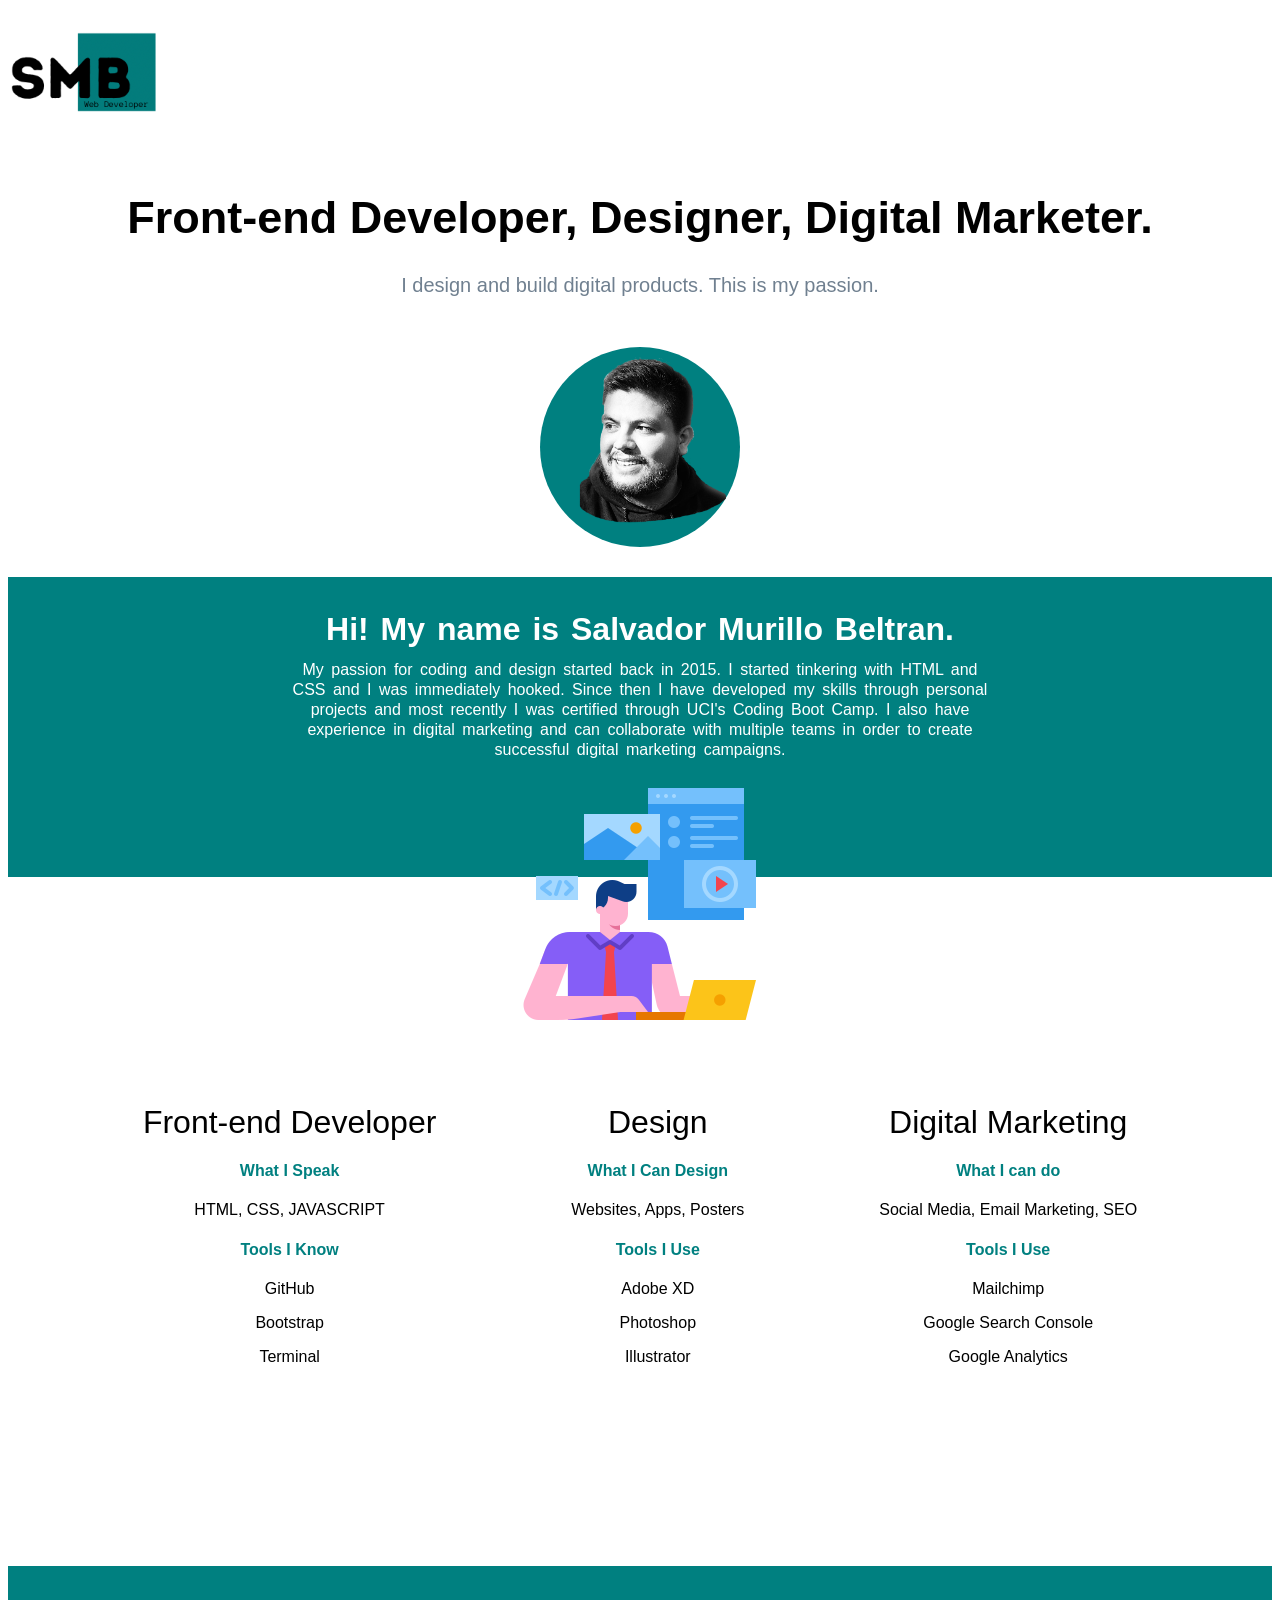
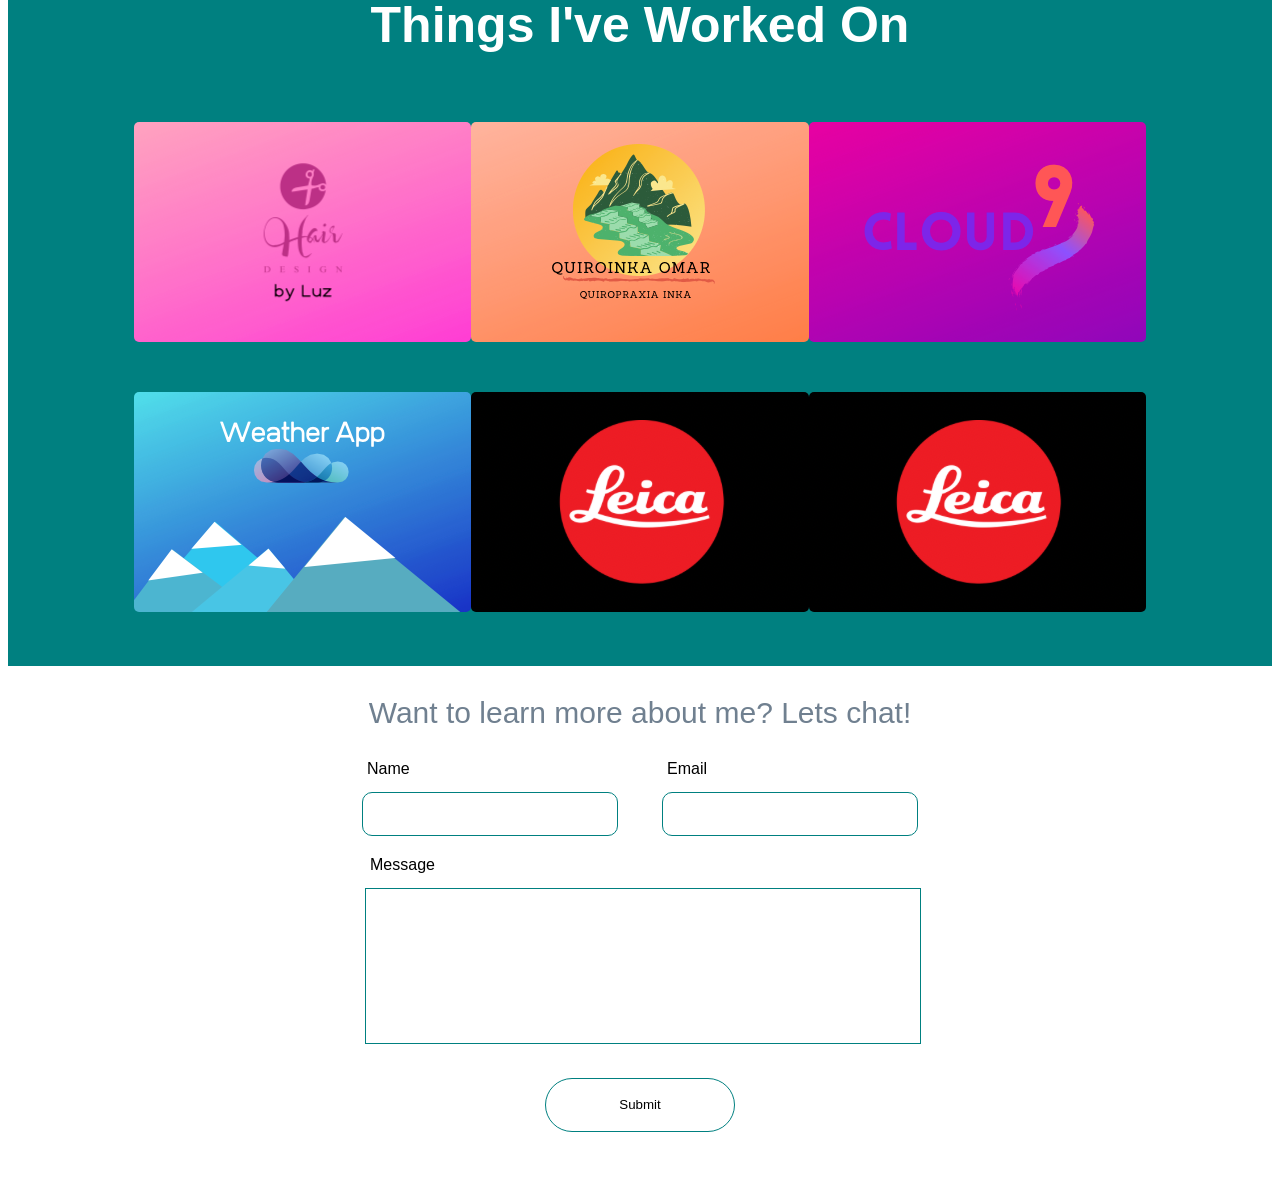
==== index.html @ 409fa5a3 "changes" ====
<!DOCTYPE html>
<html lang="en">

<head>
    <meta charset="UTF-8">
    <meta name="viewport" content="width=device-width, initial-scale=1.0">
    <meta http-equiv="X-UA-Compatible" content="ie=edge">
    <link href="https://fonts.googleapis.com/css2?family=Nunito+Sans:wght@200&display=swap" rel="stylesheet">
    <link rel="stylesheet" href="./assets/style.css">
    <title>Document</title>
</head>

<body class="preload-transitions">
    <header>
        <img id="logoHeader" src="./assets/images/newnew.png" alt="">
    </header>
    <div id="hookContainer">
        <h1 id="introHook">Front-end Developer, Designer, Digital Marketer.</h1>
        <p id="tagLine">I design and build digital products. This is my passion.</p>
        <div id="selfieCont">
            <img id="ui" src="./assets/images/betterOne.png" alt="">
        </div>
        <div id="SkillsCont">
            <div id="aboutMeCont">
                <h1>Hi! My name is Salvador Murillo Beltran.</h1>
                <p>My passion for coding and design started back
                    in 2015. I started tinkering with HTML and CSS and I was immediately
                    hooked. Since then I have developed my skills through personal projects and most
                    recently I was certified through UCI's Coding Boot Camp. I also have experience
                    in digital marketing and can collaborate with multiple teams in order to create successful
                    digital marketing campaigns.
                </p>
            </div>
            <img id="avatar" src="./assets/images/website-design.png" alt="">
            <div id="skillsList">
                <div class="skillCont">
                    <h1>Front-end Developer</h1>
                    <div id="front">
                        <h4>What I Speak</h4>
                        <p>HTML, CSS, JAVASCRIPT</p>
                    </div>
                    <div class="tools">
                        <h4>Tools I Know</h4>
                        <p>GitHub</p>
                        <p>Bootstrap</p>
                        <p>Terminal</p>
                    </div>
                </div>
                <div class="skillCont">
                    <h1>Design</h1>
                    <div id="design">
                        <h4>What I Can Design</h4>
                        <p>Websites, Apps, Posters</p>
                    </div>
                    <div class="tools">
                        <h4>Tools I Use</h4>
                        <p>Adobe XD</p>
                        <p>Photoshop</p>
                        <p>Illustrator</p>
                    </div>
                </div>
                <div class="skillCont">
                    <h1>Digital Marketing</h1>
                    <div id="marketing">
                        <h4>What I can do</h4>
                        <p>Social Media, Email Marketing, SEO</p>
                    </div>
                    <divc class="tools">
                        <h4>Tools I Use</h4>
                        <p>Mailchimp</p>
                        <p>Google Search Console</p>
                        <p>Google Analytics</p>
                </div>
            </div>
            <div id="examples">
                <h1 id="exampleHeader">Things I've Worked On</h1>
                <div id="exampleJumbotron">
                    <div class="container">
                        <img src="./assets/images/banner1.PNG" alt="">
                        <div class="caption">
                            <h1>Sleek,minimalist design for local hair salon.</h1>
                            <button class="explorebtn"> <a href="https://salvador1790.github.io/HairDesignByLuz/"
                                    target="_blank" style="text-decoration:none;color: white">Explore</a></button>
                        </div>
                    </div>

                    <div class="container">
                        <img src="./assets/images/quiro.PNG" alt="">
                        <div class="caption">
                            <h1>Quiropraxia Inka, an ancestral technique for healing.</h1>
                            <button class="explorebtn"> <a href="https://salvador1790.github.io/Quiroinka/"
                                    target="_blank" style="text-decoration:none;color: white">Explore</a></button>
                        </div>
                    </div>

                    <div class="container">
                        <img src="./assets/images/cloud9.PNG" alt="">
                        <div class="caption">
                            <h1>Demo login for ficticious company.</h1>
                            <button class="explorebtn"> <a href="https://salvador1790.github.io/cloud9/" target="_blank"
                                    style="text-decoration:none;color: white">Explore</a></button>
                        </div>
                    </div>

                </div>

                <div id="exampleJumbotron2">
                    <div class="container">
                        <img src="./assets/images/weather.PNG" alt="">
                        <div class="caption">
                            <h1>Weather App - powered by Location-IQ API and OpenWeather API.</h1>
                            <button class="explorebtn"> <a href="https://salvador1790.github.io/fancyWeatherApp/"
                                    target="_blank" style="text-decoration:none;color: white">Explore</a></button>
                        </div>
                    </div>

                    <div class="container">
                        <img src="./assets/images/C798BCF1-5C09-4315-9E4D-7738A3C921AA 2.PNG" alt="">
                        <div class="caption">
                            <h1>Leica- A landing page for the iconic Leica M6 camera.</h1>
                            <button class="explorebtn"> <a href="https://salvador1790.github.io/leica/" target="_blank"
                                    style="text-decoration:none;color: white">Explore</a></button>
                        </div>
                    </div>

                    <div class="container">
                        <img src="./assets/images/C798BCF1-5C09-4315-9E4D-7738A3C921AA 2.PNG" alt="">
                        <div class="caption">
                            <h1>Leica- A landing page for the iconic Leica M6 camera.</h1>
                            <button class="explorebtn"> <a href="https://salvador1790.github.io/leica/" target="_blank"
                                    style="text-decoration:none;color: white">Explore</a></button>
                        </div>
                    </div>
                </div>

            </div>

            <div id="contact_div">
                <div id="h1sec">
                    <p>Want to learn more about me? Lets chat!</p>
                </div>

                <div>

                    <form action="">

                        <div id="form1">
                            
                        <div>
                            <label for="name">Name</label>
                            <input  id="nameInput" type="text">
                        </div>

                        <div>
                            <label  for="name">Email</label>
                            <input id="emailInput" type="email">

                        </div>

                        </div>

                        <div id="form2">

                        <div id="formSec">
                            <label for="message">Message</label>
                            <textarea name="" id="messageInput" cols="30" rows="10"></textarea>
                        </div>

                        </div>

                        <button id="submit">Submit</button>

                       

                    </form>

                </div>


            </div>
        </div>
    </div>
    </div>
    <script src="./main.js"></script>
</body>

</html>
---- assets/style.css ----
.preload-transitions{
    $null-transition: none !important;

  -webkit-transition: $null-transition;
  -moz-transition: $null-transition;
  -ms-transition: $null-transition;
  -o-transition: $null-transition;
  transition: $null-transition;
}

#logoHeader{
   height: 150px;
}

#hookContainer{
    margin: auto;
}

#introHook{
    text-align: center;
    font-size: 45px;
    font-family: 'Roboto', sans-serif;
}

#tagLine{
    font-family: 'Manrope', sans-serif;
    text-align: center;
    font-size: 20px;
    color: slategray;
}

#selfieCont{
    background-color: teal;
    border-radius: 50%;
    height: 200px;
    width: 200px;
    margin: auto;
}

#ui{
    height: 200px;
    display: block;
    margin: auto;
    margin-top: 50px;
}

#SkillsCont{
background-color: teal;
width: 100%;
height: 300px;
margin-top: 30px;
}

#aboutMeCont{
    width: 700px;
    margin: auto;
    text-align: center;
    font-family: 'Ubuntu', sans-serif;
    word-spacing: 3px;
    line-height: 20px;
    color: white;
    padding-top: 20px;
}

#avatar{
    display: block;
    margin: auto;
}

#skillsList{
    height: 500px;
    display: flex;
    flex-direction: row;
    justify-content: space-evenly;
}

#skillsList h1{
    font-family: 'Roboto', sans-serif;
    font-weight: 100;

}

.skillCont{
    margin-top: 50px;
    text-align: center;
    font-family: 'Ubuntu', sans-serif;
}

#front h4{
    color: teal;
}

.tools h4{
    color: teal;
}

#design h4{
    color: teal;
}

#marketing h4{
    color: teal;
}

#examples{
    height: 700px;
    background-color: teal;
}

#exampleHeader{
    text-align: center;
    font-family: 'Ubuntu', sans-serif;
    font-size: 50px;
     color: white;
     padding-top: 30px;
}

#exampleJumbotron{
    height: 250px;
    width: 80%;
    margin: auto;
    border-radius: 3px;
    padding-top: 20px;
    display: flex;
    flex-direction: row;
}

#exampleJumbotron2{
    height: 250px;
    width: 80%;
    margin: auto;
    border-radius: 3px;
    padding-top: 20px;
    display: flex;
    flex-direction: row;
}

.projectWindow{
    height: 220px;
    width: 350px;
    border-radius: 10px;
    margin: auto;
}

.container{
    height: 220px;
    width: 350px;
    border-radius: 5px;
    margin: auto;
    position: relative;
    overflow: hidden;
    display: flex;
    justify-content: center;
}

.container img{
    border-radius: 5px;
    transition: 0.5s;
}

.caption{
    font-family: 'Nunito', sans-serif;
    color: whitesmoke;
    position: absolute;
    top: 0;
    left: 0;
    height: 100%;
    width: 100%;
    text-align: center;
    opacity: 0;
    transition: all 0.5s;
    background: rgba(0, 51, 102, 0);
    display: flex;
    justify-content: center;
    flex-direction: column;
}

.caption:hover{
    opacity: 1;
    background: rgba(0, 51, 102, 1);
    border-radius: 5px;
}

.caption h1{
    text-transform: uppercase;
    font-size: 20px;
}

.explorebtn{
    width: 150px;
    height: 35px;
    border-radius: 20px;
    background-color: #003366;
    border: 2px solid teal;
    font-family: 'Nunito', sans-serif;
    color: white;
    transition: 0.5s;
    outline: none;
    display: block;
    margin: auto;
}

.explorebtn:hover{
    background: teal;

}

.container:hover img{
    transform: scale(1.3);
}

.projectWindow:hover{
    transition: 1s;
    background-color: #003366 !important;
    background: #003366 !important;
}

.projectWindow:hover img{
    display: none !important;
}

#Luz{
    background: linear-gradient(to bottom right, salmon, #EE82EE);
}

#Quiroinka{
    background-color: wheat;
}


#QIO{
    height: 200px;
    display: block;
    margin: auto;
}

#cloud9{
    background: linear-gradient(to bottom right, #E216DD, #6022D9);
}

#contact_div{
    height: 500px;
    width: 100%;
}

#h1sec{
 font-family: 'Nunito', sans-serif;
 font-size: 30px;
 margin-left: 20px;
 margin: auto;
 width: 600px;
 text-align: center;
 color: slategray;
}

label{
    display: block;
    margin-bottom: 14px;
    margin-left: 5px;
    font-family: 'Nunito', sans-serif;
}

#form1{
    display: flex;
    flex-direction: row;
    width: 600px;
    justify-content: space-around;
    margin: auto;
}

#nameInput,#emailInput{
    width: 250px;
    height: 40px;
    border-radius: 10px;
    outline: none;
    border: 1px solid teal;
}

#form2{
    margin: auto;
    width: 600px;
    margin-top: 20px;
}

#formSec{
    width: 550px;
    margin: auto;
}

#messageInput{
    border: 1px solid teal;
    width: 550px;
    resize: none;
}

#submit{
    height: 54px;
    width: 190px;
    border-radius: 30px;
    outline: none;
    border: 1px solid teal;
    background-color: white;
    font-family: 'Nunito', sans-serif;
    display: block;
    margin: auto;
    margin-top: 30px;
}

#submit:hover{
    background-color: teal;
    transition: 0.3s;
}
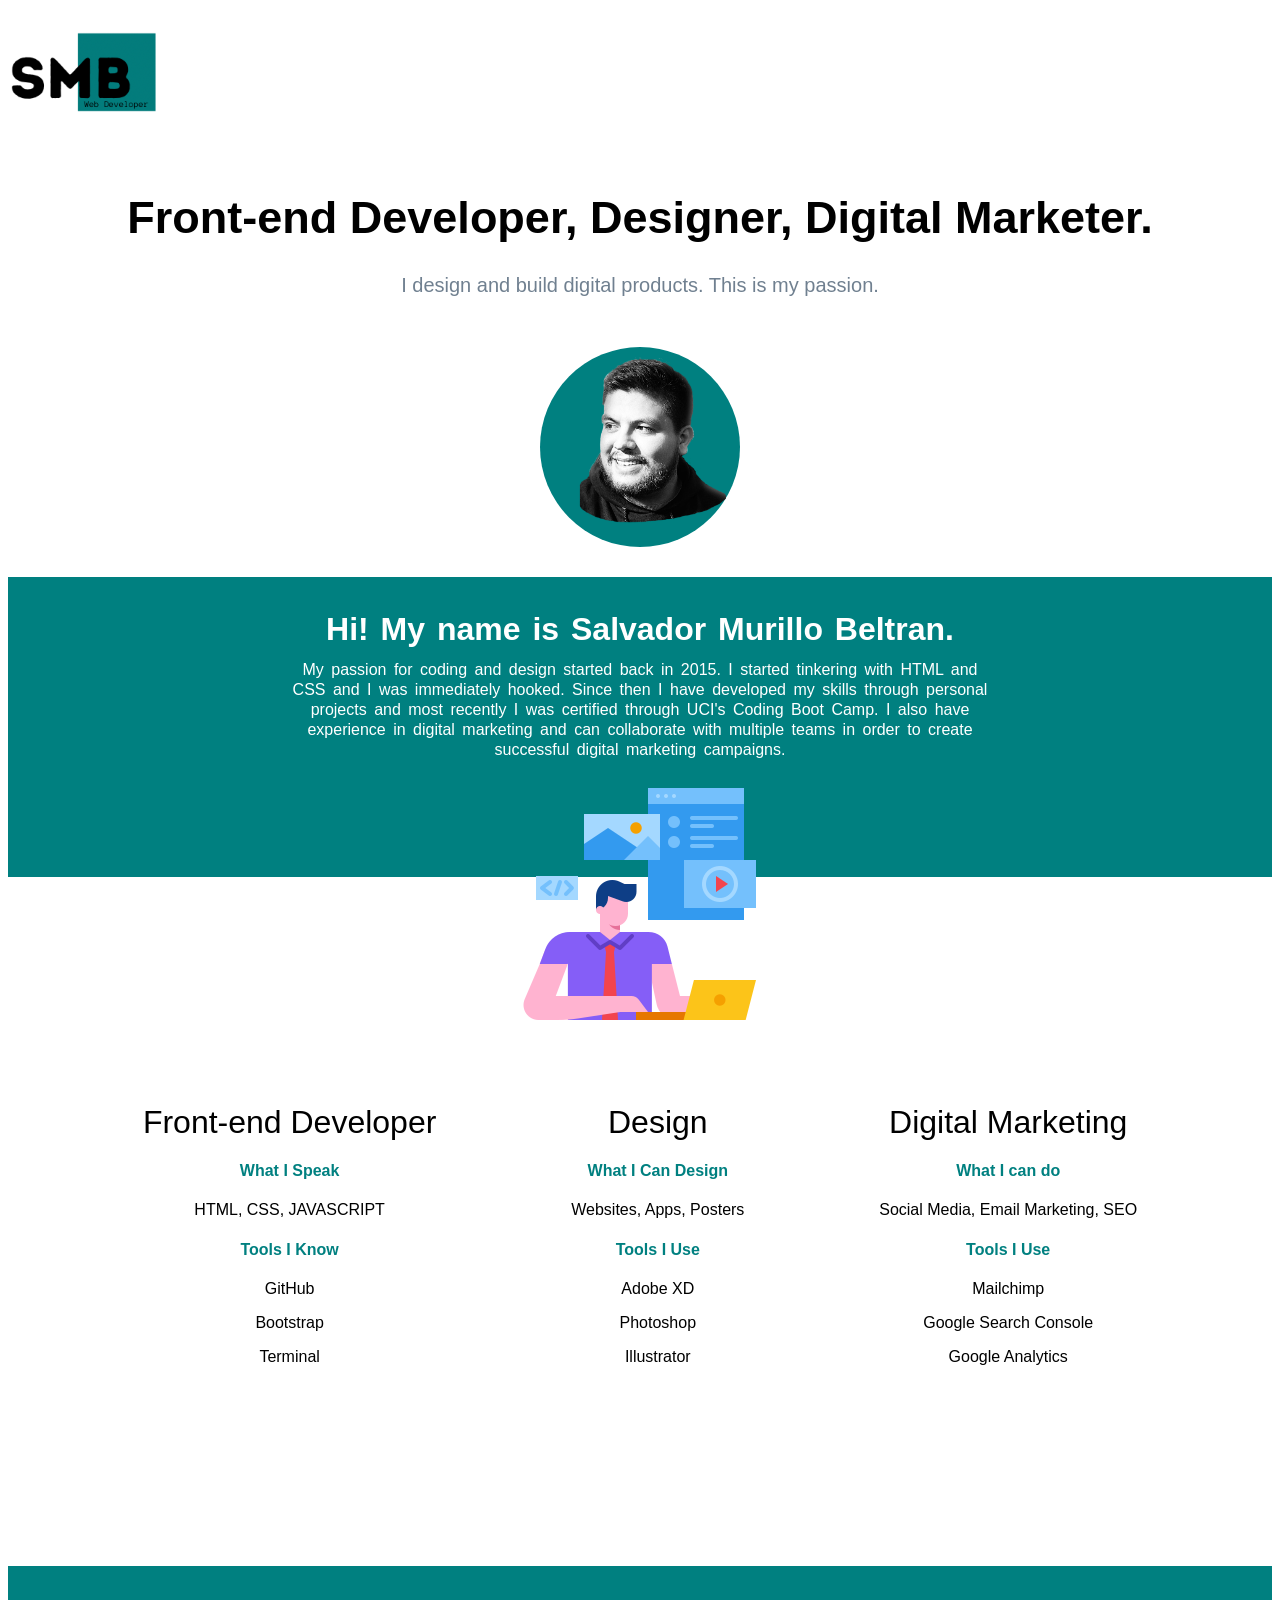
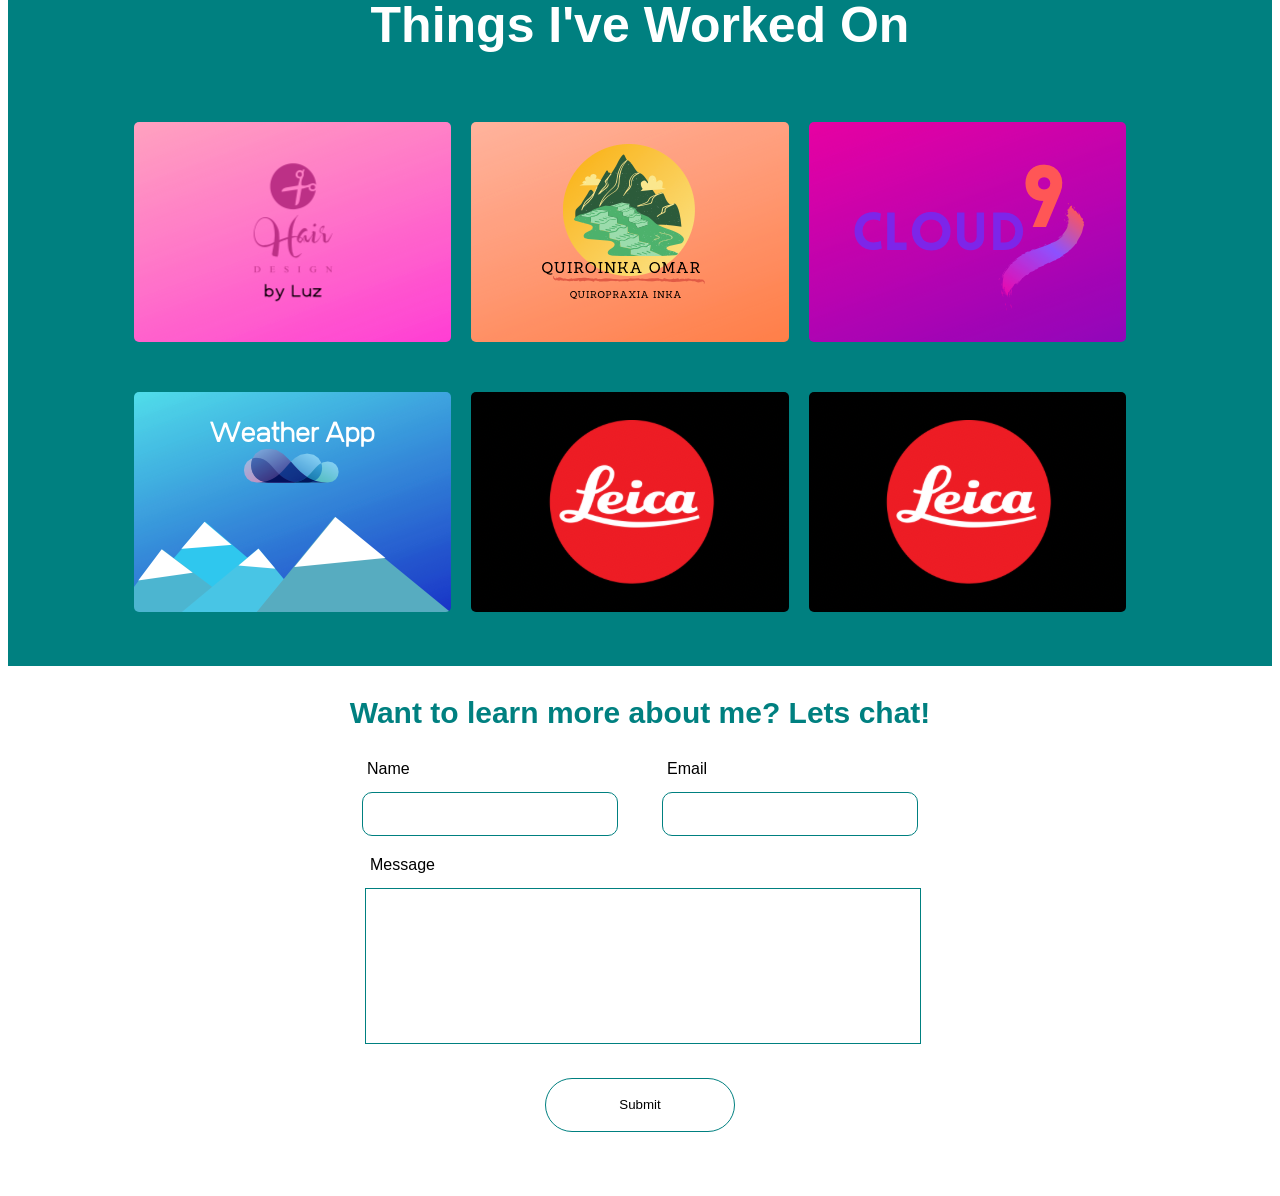
==== commit 4b666e7f: "mobile friendly 90 percent" ====
--- a/index.html
+++ b/index.html
@@ -6,7 +6,8 @@
     <meta name="viewport" content="width=device-width, initial-scale=1.0">
     <meta http-equiv="X-UA-Compatible" content="ie=edge">
     <link href="https://fonts.googleapis.com/css2?family=Nunito+Sans:wght@200&display=swap" rel="stylesheet">
-    <link rel="stylesheet" href="./assets/style.css">
+    <script src="https://ajax.googleapis.com/ajax/libs/jquery/3.4.1/jquery.min.js"></script>
+    <link rel="stylesheet" href="./assets/styles.css">
     <title>Document</title>
 </head>
 
@@ -74,6 +75,7 @@
             </div>
             <div id="examples">
                 <h1 id="exampleHeader">Things I've Worked On</h1>
+                <div id="examplesMobile">
                 <div id="exampleJumbotron">
                     <div class="container">
                         <img src="./assets/images/banner1.PNG" alt="">
@@ -135,6 +137,8 @@
 
             </div>
 
+            </div>
+
             <div id="contact_div">
                 <div id="h1sec">
                     <p>Want to learn more about me? Lets chat!</p>
@@ -142,18 +146,18 @@
 
                 <div>
 
-                    <form action="">
+                    <form action="https://formspree.io/f/mpzoqayl" method="POST">
 
                         <div id="form1">
                             
                         <div>
                             <label for="name">Name</label>
-                            <input  id="nameInput" type="text">
+                            <input  id="nameInput" type="text" name="name">
                         </div>
 
                         <div>
                             <label  for="name">Email</label>
-                            <input id="emailInput" type="email">
+                            <input id="emailInput" type="email" name="email" name="message">
 
                         </div>
 
@@ -163,7 +167,7 @@
 
                         <div id="formSec">
                             <label for="message">Message</label>
-                            <textarea name="" id="messageInput" cols="30" rows="10"></textarea>
+                            <textarea name="message" id="messageInput" cols="30" rows="10"></textarea>
                         </div>
 
                         </div>
@@ -181,7 +185,7 @@
         </div>
     </div>
     </div>
-    <script src="./main.js"></script>
+    <script src="./app.js"></script>
 </body>
 
 </html>
--- a/assets/styles.css
+++ b/assets/styles.css
@@ -0,0 +1,394 @@
+.preload-transitions{
+    $null-transition: none !important;
+
+  -webkit-transition: $null-transition;
+  -moz-transition: $null-transition;
+  -ms-transition: $null-transition;
+  -o-transition: $null-transition;
+  transition: $null-transition;
+}
+
+#logoHeader{
+   height: 150px;
+}
+
+#hookContainer{
+    margin: auto;
+}
+
+#introHook{
+    text-align: center;
+    font-size: 45px;
+    font-family: 'Roboto', sans-serif;
+}
+
+#tagLine{
+    font-family: 'Manrope', sans-serif;
+    text-align: center;
+    font-size: 20px;
+    color: slategray;
+}
+
+#selfieCont{
+    background-color: teal;
+    border-radius: 50%;
+    height: 200px;
+    width: 200px;
+    margin: auto;
+}
+
+#ui{
+    height: 200px;
+    display: block;
+    margin: auto;
+    margin-top: 50px;
+}
+
+#SkillsCont{
+background-color: teal;
+width: 100%;
+height: 300px;
+margin-top: 30px;
+}
+
+#aboutMeCont{
+    width: 700px;
+    margin: auto;
+    text-align: center;
+    font-family: 'Ubuntu', sans-serif;
+    word-spacing: 3px;
+    line-height: 20px;
+    color: white;
+    padding-top: 20px;
+}
+
+#avatar{
+    display: block;
+    margin: auto;
+}
+
+#skillsList{
+    height: 500px;
+    display: flex;
+    flex-direction: row;
+    justify-content: space-evenly;
+}
+
+#skillsList h1{
+    font-family: 'Roboto', sans-serif;
+    font-weight: 100;
+
+}
+
+.skillCont{
+    margin-top: 50px;
+    text-align: center;
+    font-family: 'Ubuntu', sans-serif;
+}
+
+#front h4{
+    color: teal;
+}
+
+.tools h4{
+    color: teal;
+}
+
+#design h4{
+    color: teal;
+}
+
+#marketing h4{
+    color: teal;
+}
+
+#examples{
+    height: 700px;
+    background-color: teal;
+}
+
+#exampleHeader{
+    text-align: center;
+    font-family: 'Ubuntu', sans-serif;
+    font-size: 50px;
+     color: white;
+     padding-top: 30px;
+}
+
+#exampleJumbotron{
+    height: 250px;
+    width: 80%;
+    margin: auto;
+    border-radius: 3px;
+    padding-top: 20px;
+    display: flex;
+    flex-direction: row;
+}
+
+#exampleJumbotron2{
+    height: 250px;
+    width: 80%;
+    margin: auto;
+    border-radius: 3px;
+    padding-top: 20px;
+    display: flex;
+    flex-direction: row;
+}
+
+.projectWindow{
+    height: 220px;
+    width: 350px;
+    border-radius: 10px;
+    margin: auto;
+}
+
+.container{
+    height: 220px;
+    width: 350px;
+    border-radius: 5px;
+    margin: auto;
+    position: relative;
+    overflow: hidden;
+    display: flex;
+    justify-content: center;
+    margin-right: 20px;
+}
+
+.container img{
+    border-radius: 5px;
+    transition: 0.5s;
+}
+
+.caption{
+    font-family: 'Nunito', sans-serif;
+    color: whitesmoke;
+    position: absolute;
+    top: 0;
+    left: 0;
+    height: 100%;
+    width: 100%;
+    text-align: center;
+    opacity: 0;
+    transition: all 0.5s;
+    background: rgba(0, 51, 102, 0);
+    display: flex;
+    justify-content: center;
+    flex-direction: column;
+}
+
+.caption:hover{
+    opacity: 1;
+    background: rgba(0, 51, 102, 1);
+    border-radius: 5px;
+}
+
+.caption h1{
+    text-transform: uppercase;
+    font-size: 20px;
+}
+
+.explorebtn{
+    width: 150px;
+    height: 35px;
+    border-radius: 20px;
+    background-color: #003366;
+    border: 2px solid teal;
+    font-family: 'Nunito', sans-serif;
+    color: white;
+    transition: 0.5s;
+    outline: none;
+    display: block;
+    margin: auto;
+}
+
+.explorebtn:hover{
+    background: teal;
+
+}
+
+.container:hover img{
+    transform: scale(1.3);
+}
+
+.projectWindow:hover{
+    transition: 1s;
+    background-color: #003366 !important;
+    background: #003366 !important;
+}
+
+.projectWindow:hover img{
+    display: none !important;
+}
+
+#Luz{
+    background: linear-gradient(to bottom right, salmon, #EE82EE);
+}
+
+#Quiroinka{
+    background-color: wheat;
+}
+
+
+#QIO{
+    height: 200px;
+    display: block;
+    margin: auto;
+}
+
+#cloud9{
+    background: linear-gradient(to bottom right, #E216DD, #6022D9);
+}
+
+#contact_div{
+    height: 500px;
+    width: 100%;
+}
+
+#h1sec{
+ font-family: 'Nunito', sans-serif;
+ font-size: 30px;
+ margin-left: 20px;
+ margin: auto;
+ width: 600px;
+ text-align: center;
+ color: teal;
+ font-weight: bold;
+}
+
+label{
+    display: block;
+    margin-bottom: 14px;
+    margin-left: 5px;
+    font-family: 'Nunito', sans-serif;
+}
+
+#form1{
+    display: flex;
+    flex-direction: row;
+    width: 600px;
+    justify-content: space-around;
+    margin: auto;
+}
+
+#nameInput,#emailInput{
+    width: 250px;
+    height: 40px;
+    border-radius: 10px;
+    outline: none;
+    border: 1px solid teal;
+}
+
+#form2{
+    margin: auto;
+    width: 600px;
+    margin-top: 20px;
+}
+
+#formSec{
+    width: 550px;
+    margin: auto;
+}
+
+#messageInput{
+    border: 1px solid teal;
+    width: 550px;
+    resize: none;
+}
+
+#submit{
+    height: 54px;
+    width: 190px;
+    border-radius: 30px;
+    outline: none;
+    border: 1px solid teal;
+    background-color: white;
+    font-family: 'Nunito', sans-serif;
+    display: block;
+    margin: auto;
+    margin-top: 30px;
+}
+
+#submit:hover{
+    background-color: teal;
+    transition: 0.3s;
+}
+
+@media only screen and (max-width: 1250px){
+    .container{
+        height: 180px;
+        width: 320px;
+    }
+}
+
+@media only screen and (max-width: 1000px){
+    .container{
+        height: 220px;
+        width: 350px;
+        margin: auto;
+    }
+
+    #exampleJumbotron{
+        flex-direction: column;
+        height: 740px;
+        width: 50%;
+        margin: 0;
+    }
+
+    #exampleJumbotron2{
+        flex-direction: column;
+        height: 740px;
+        width: 50%;
+        margin: 0;
+    }
+
+    #examplesMobile{
+        display: flex;
+        flex-direction: row;
+    }
+
+    #examples{
+        height: 900px;
+    }
+}
+
+@media only screen and (max-width: 900px){
+    #skillsList{
+        flex-direction: column;
+        height: 1000px;
+    }
+}
+
+@media only screen and (max-width: 750px){
+    #examplesMobile{
+        display: flex;
+        flex-direction: column;
+    }
+
+    #exampleJumbotron{
+        margin: auto;
+        width: 350px;
+    }
+
+    #exampleJumbotron2{
+        margin: auto;
+        width: 350px;
+    }
+
+    #examples{
+        height: 1700px;
+    }
+
+    #examplesMobile{
+        width: 500px;
+        margin: auto;
+    }
+
+    #aboutMeCont{
+        width: 400px;
+    }
+
+    #aboutMeCont h1{
+        font-size: 20px;
+    }
+
+}
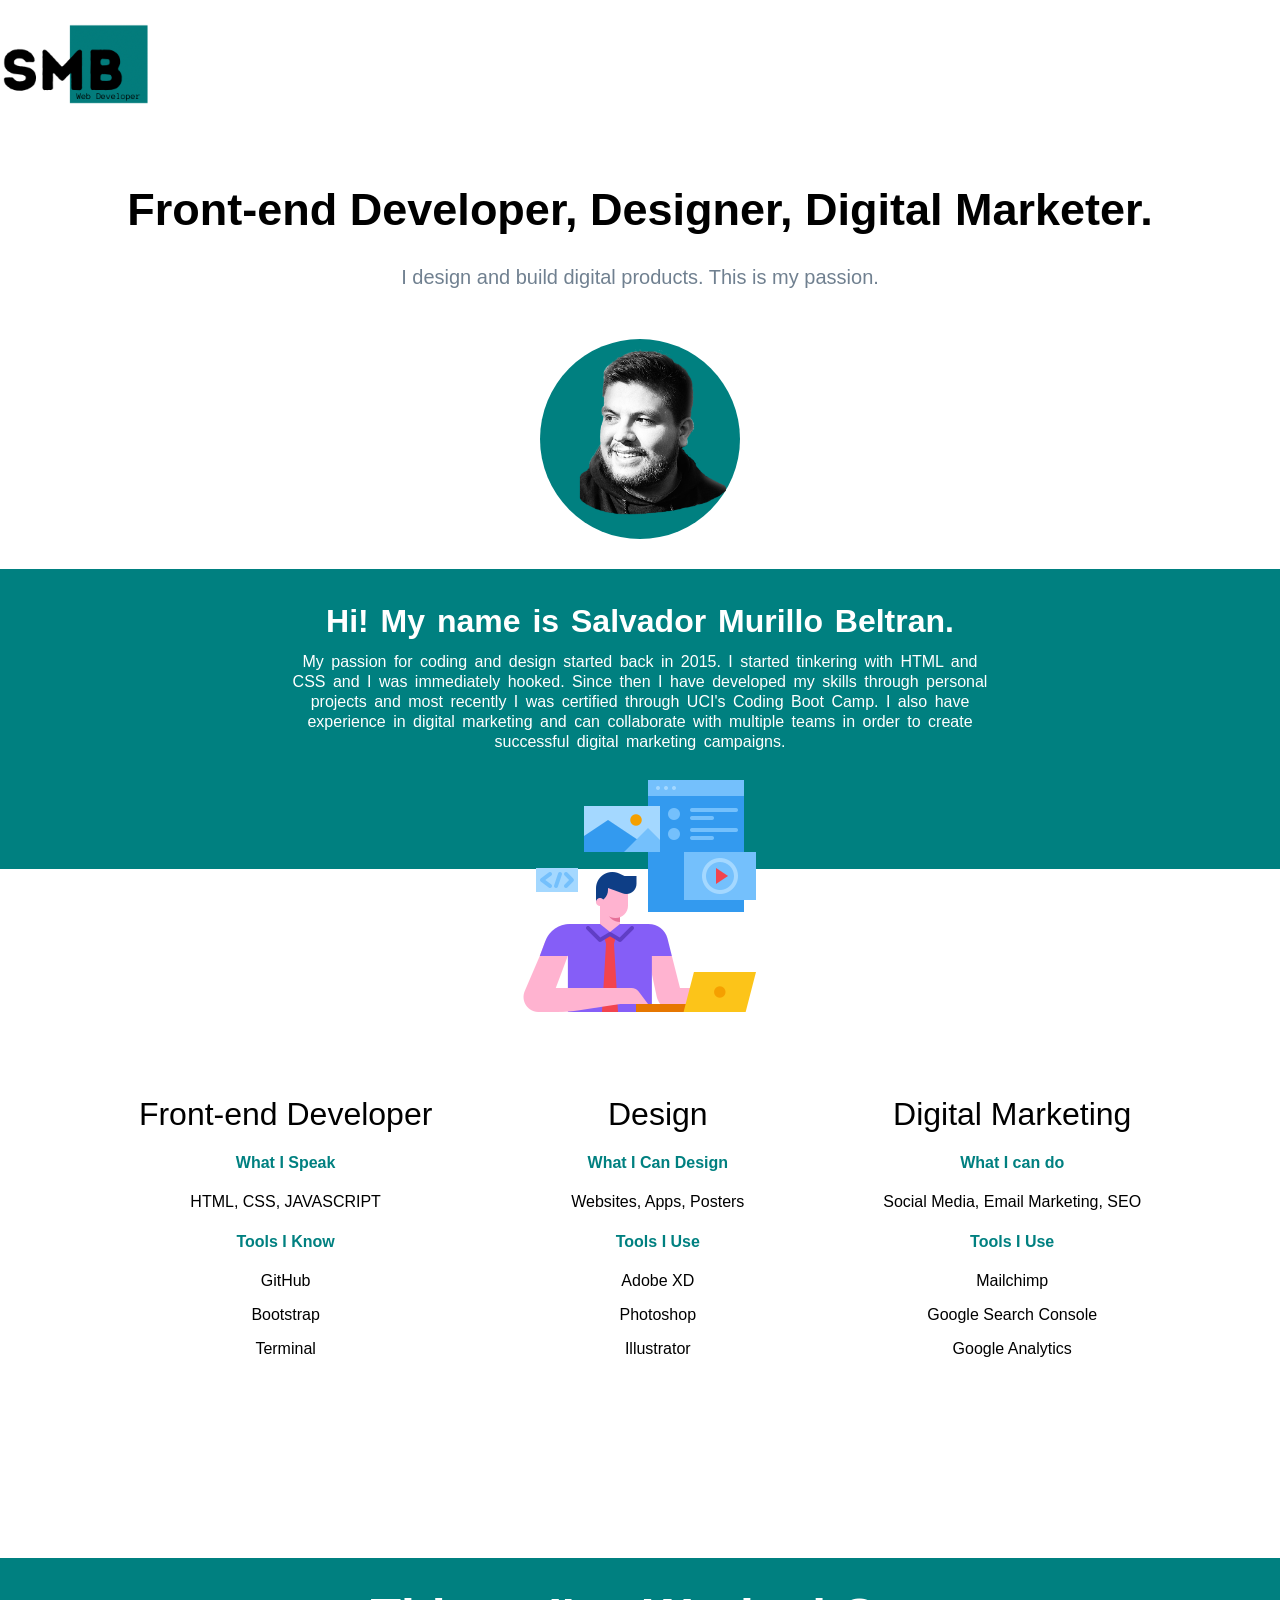
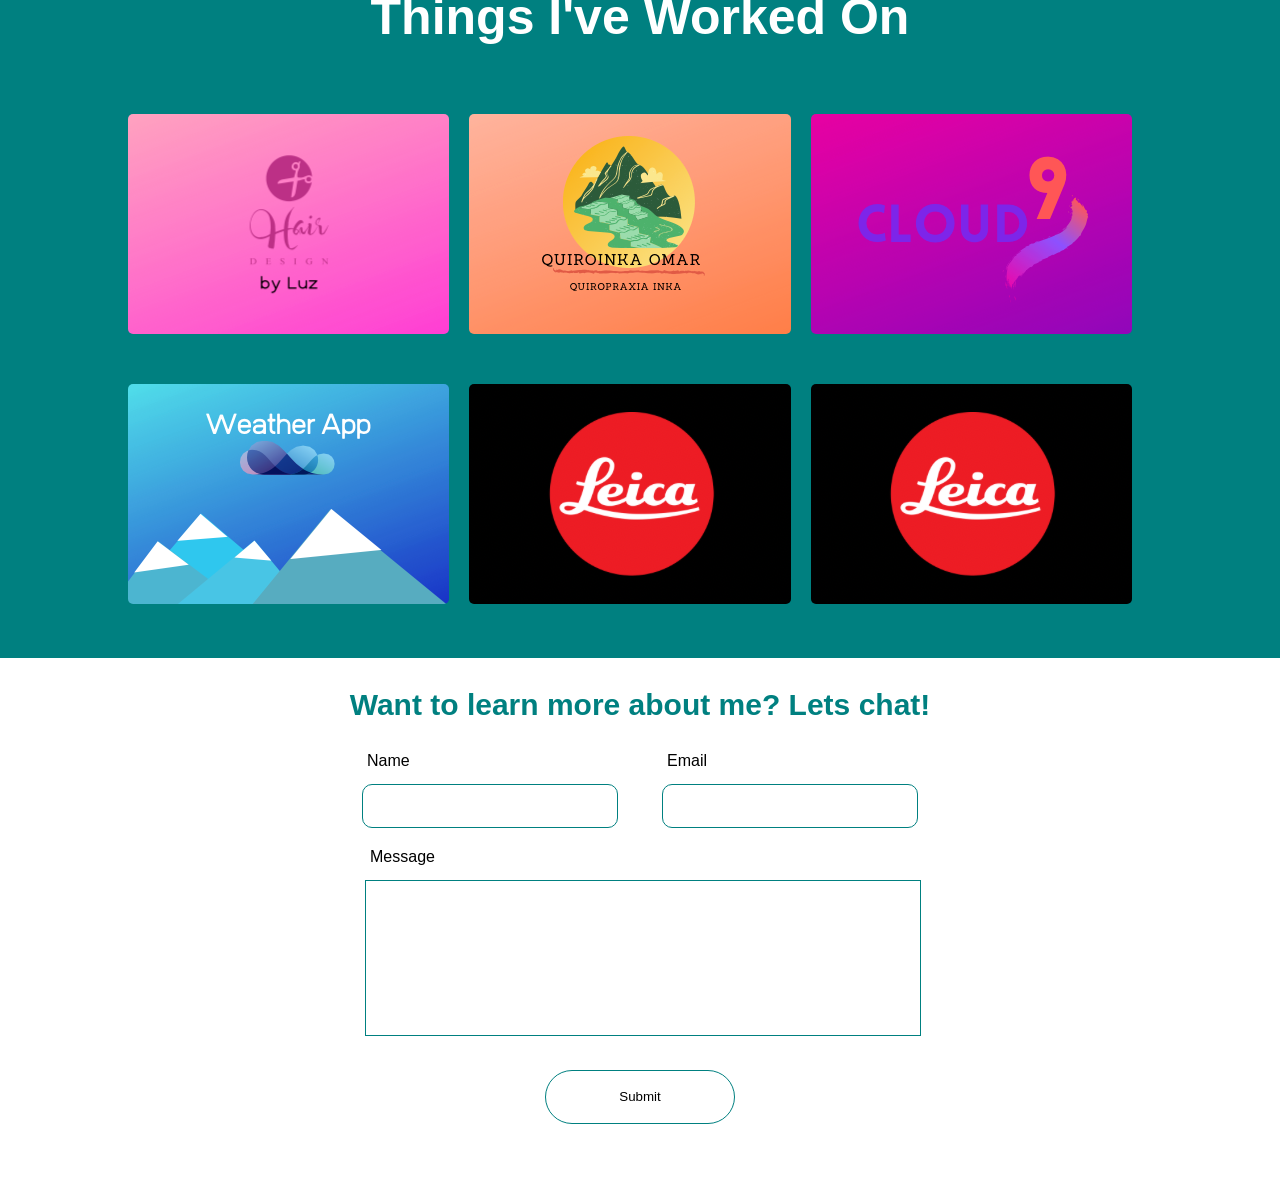
==== commit 2b0913da: "mobile 100" ====
--- a/index.html
+++ b/index.html
@@ -12,6 +12,7 @@
 </head>
 
 <body class="preload-transitions">
+    <main>
     <header>
         <img id="logoHeader" src="./assets/images/newnew.png" alt="">
     </header>
@@ -185,6 +186,7 @@
         </div>
     </div>
     </div>
+</main>
     <script src="./app.js"></script>
 </body>
 
--- a/assets/styles.css
+++ b/assets/styles.css
@@ -1,3 +1,7 @@
+body{
+    margin: 0;
+}
+
 .preload-transitions{
     $null-transition: none !important;
 
@@ -392,3 +396,42 @@
     }
 
 }
+
+@media only screen and (max-width: 610px){
+    #contact_div{
+        width: 500px;
+    }
+
+    #h1sec{
+        width: 450px;
+    }
+
+    #form1{
+        flex-direction: column;
+        width: 450px;
+        align-items: center;
+    }
+
+    #form2{
+        width: 450px;
+    }
+
+    #messageInput{
+        width: 450px;
+    }
+
+    #nameInput, #emailInput{
+        width: 450px;
+    }
+
+    label{
+        margin-top: 10px;
+        width: 450px;
+    }
+
+    #formSec{
+        width: 450px;
+    }
+
+
+}
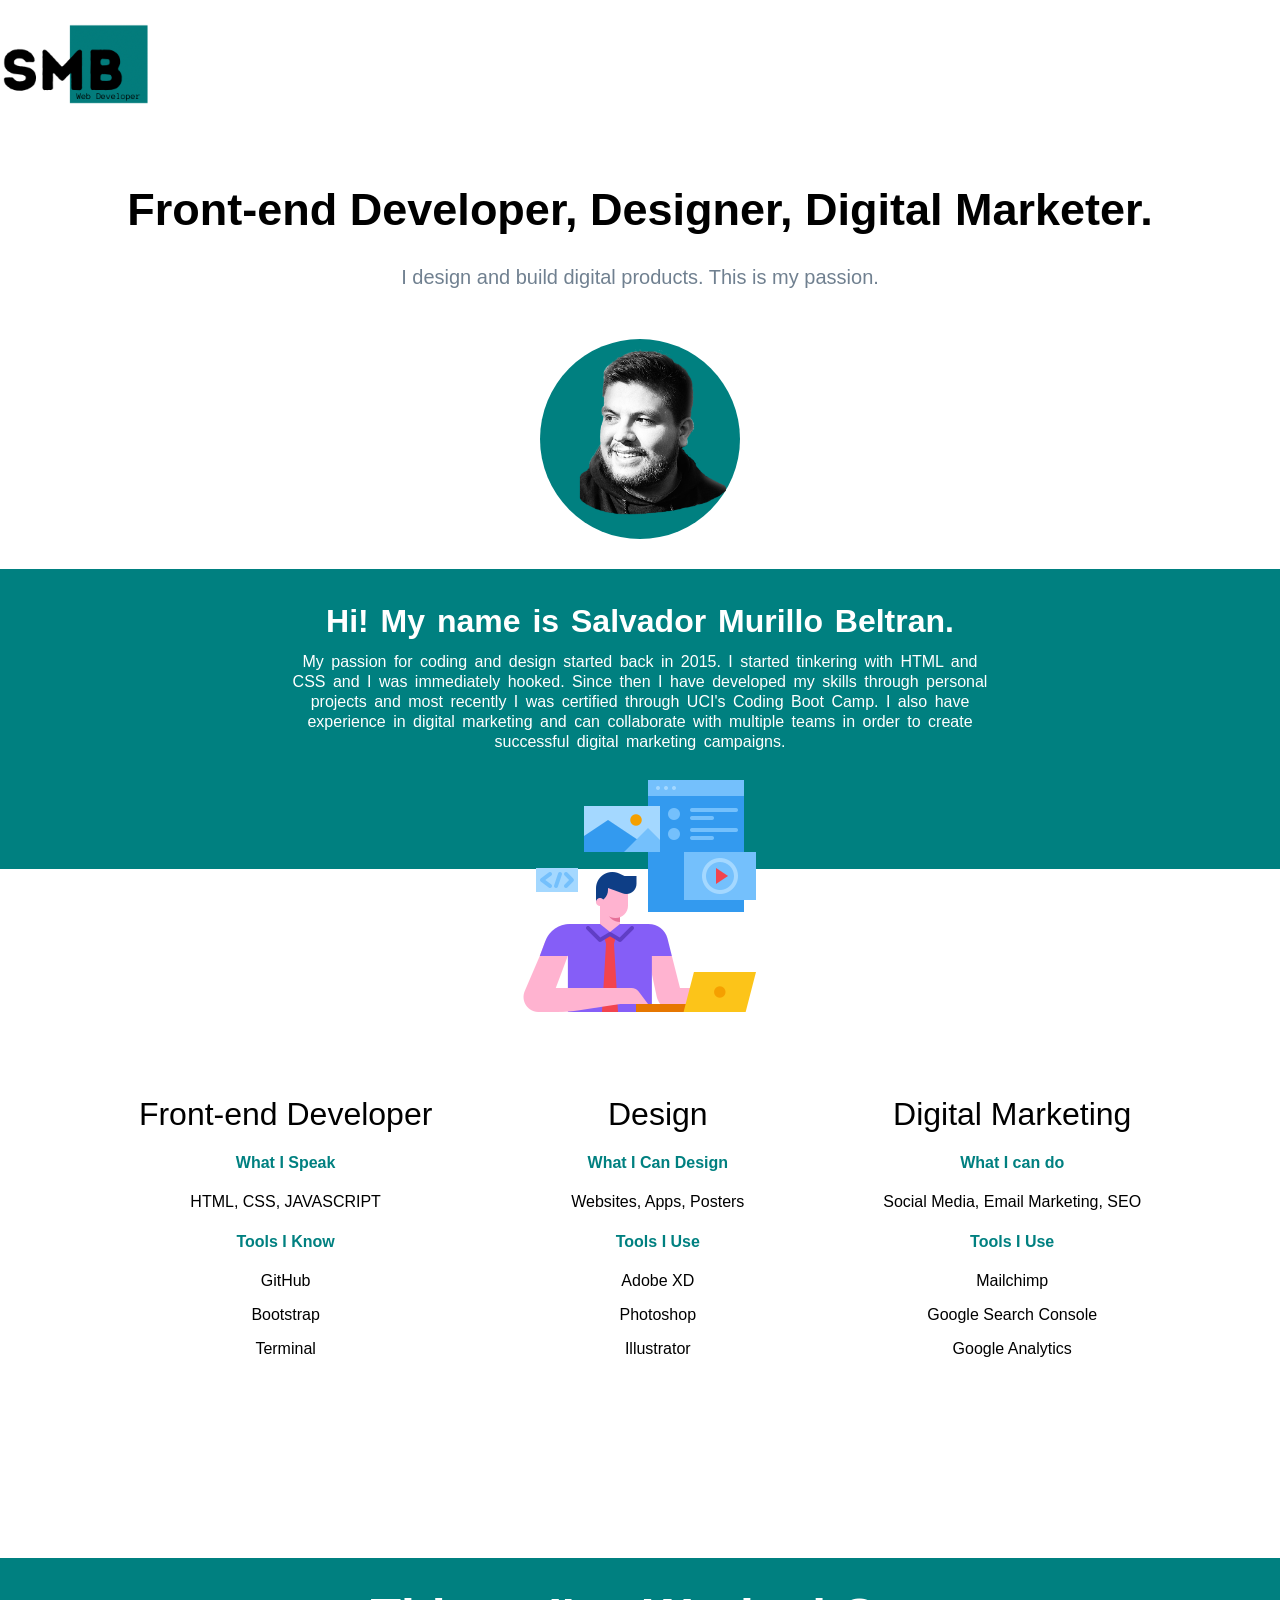
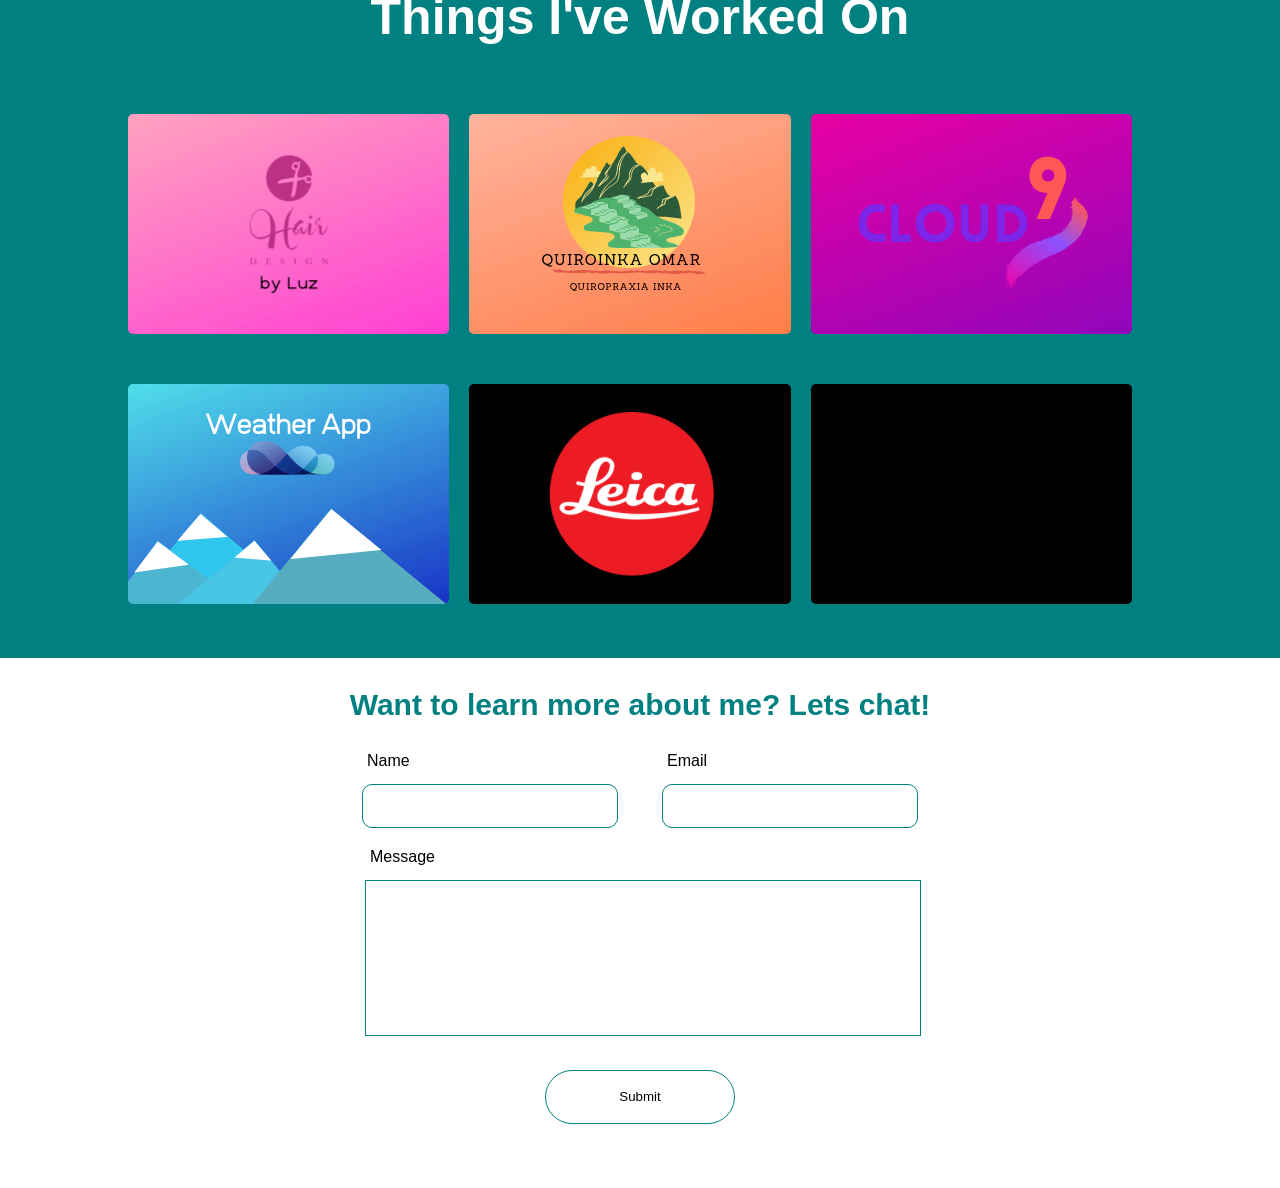
==== commit 080f87f3: "coming soon" ====
--- a/index.html
+++ b/index.html
@@ -126,12 +126,11 @@
                         </div>
                     </div>
 
-                    <div class="container">
-                        <img src="./assets/images/C798BCF1-5C09-4315-9E4D-7738A3C921AA 2.PNG" alt="">
+                    <div class="container" id="soon">
                         <div class="caption">
-                            <h1>Leica- A landing page for the iconic Leica M6 camera.</h1>
-                            <button class="explorebtn"> <a href="https://salvador1790.github.io/leica/" target="_blank"
-                                    style="text-decoration:none;color: white">Explore</a></button>
+                            <h1>Coming Soon.</h1>
+                            <button class="explorebtn"> <a href="#"
+                                    style="text-decoration:none;color: white">Coming Soon.</a></button>
                         </div>
                     </div>
                 </div>
--- a/assets/styles.css
+++ b/assets/styles.css
@@ -317,6 +317,10 @@
     transition: 0.3s;
 }
 
+#soon{
+    background-color: black;
+}
+
 @media only screen and (max-width: 1250px){
     .container{
         height: 180px;
@@ -433,5 +437,9 @@
         width: 450px;
     }
 
-
-}
+    #hookContainer{
+        width: 500px;
+    }
+
+
+}
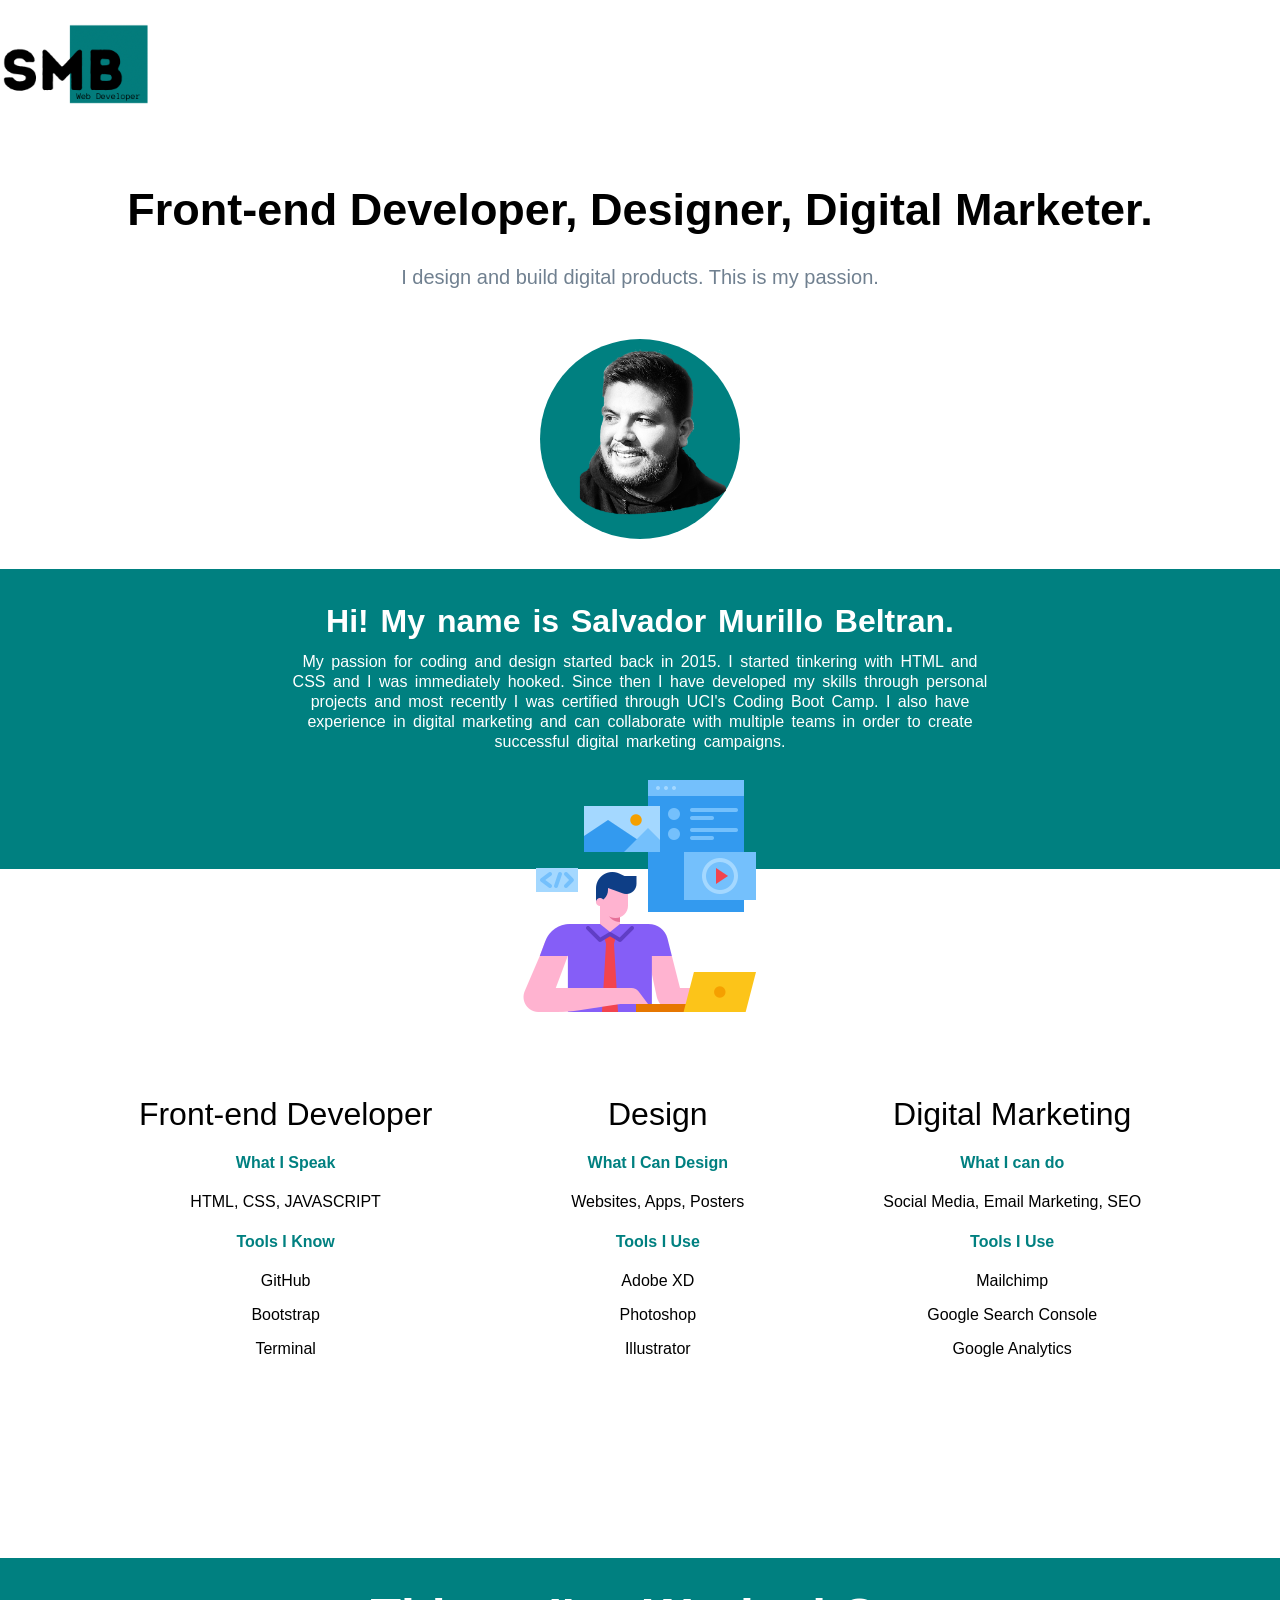
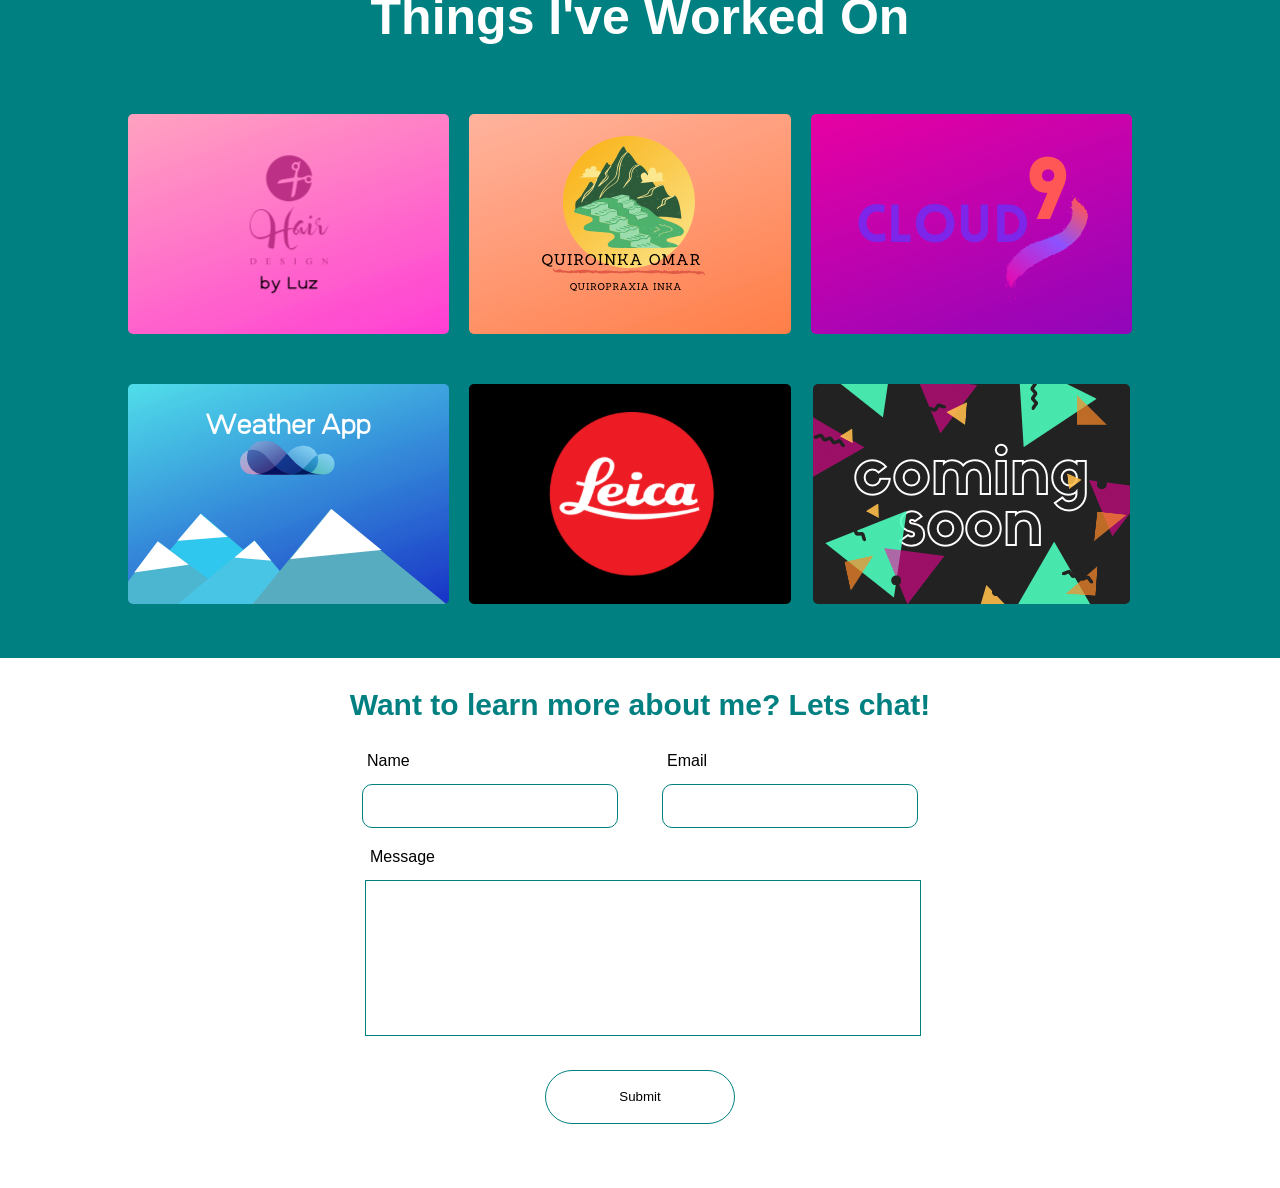
==== commit 94c4aa5f: "chnaged" ====
--- a/index.html
+++ b/index.html
@@ -126,7 +126,8 @@
                         </div>
                     </div>
 
-                    <div class="container" id="soon">
+                    <div class="container">
+                        <img src="./assets/images/soon.PNG" alt="">
                         <div class="caption">
                             <h1>Coming Soon.</h1>
                             <button class="explorebtn"> <a href="#"
--- a/assets/styles.css
+++ b/assets/styles.css
@@ -317,9 +317,6 @@
     transition: 0.3s;
 }
 
-#soon{
-    background-color: black;
-}
 
 @media only screen and (max-width: 1250px){
     .container{
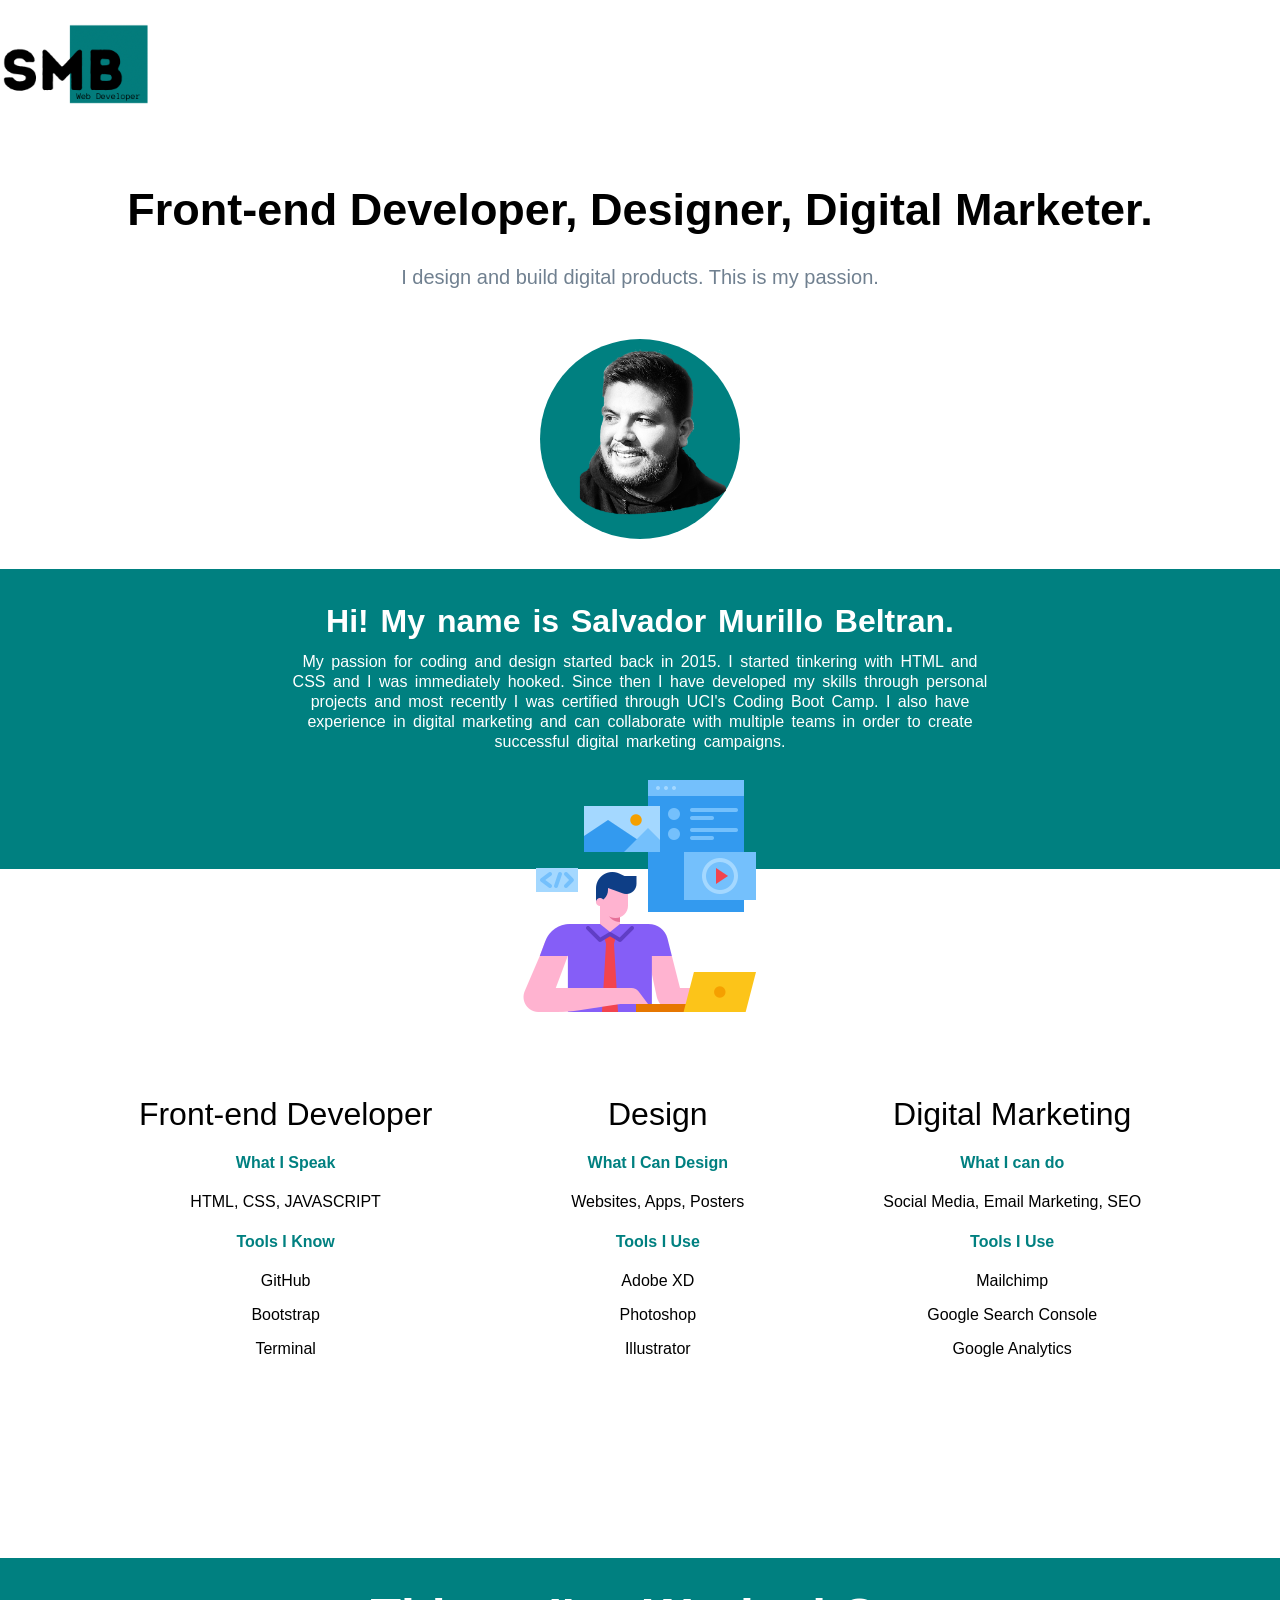
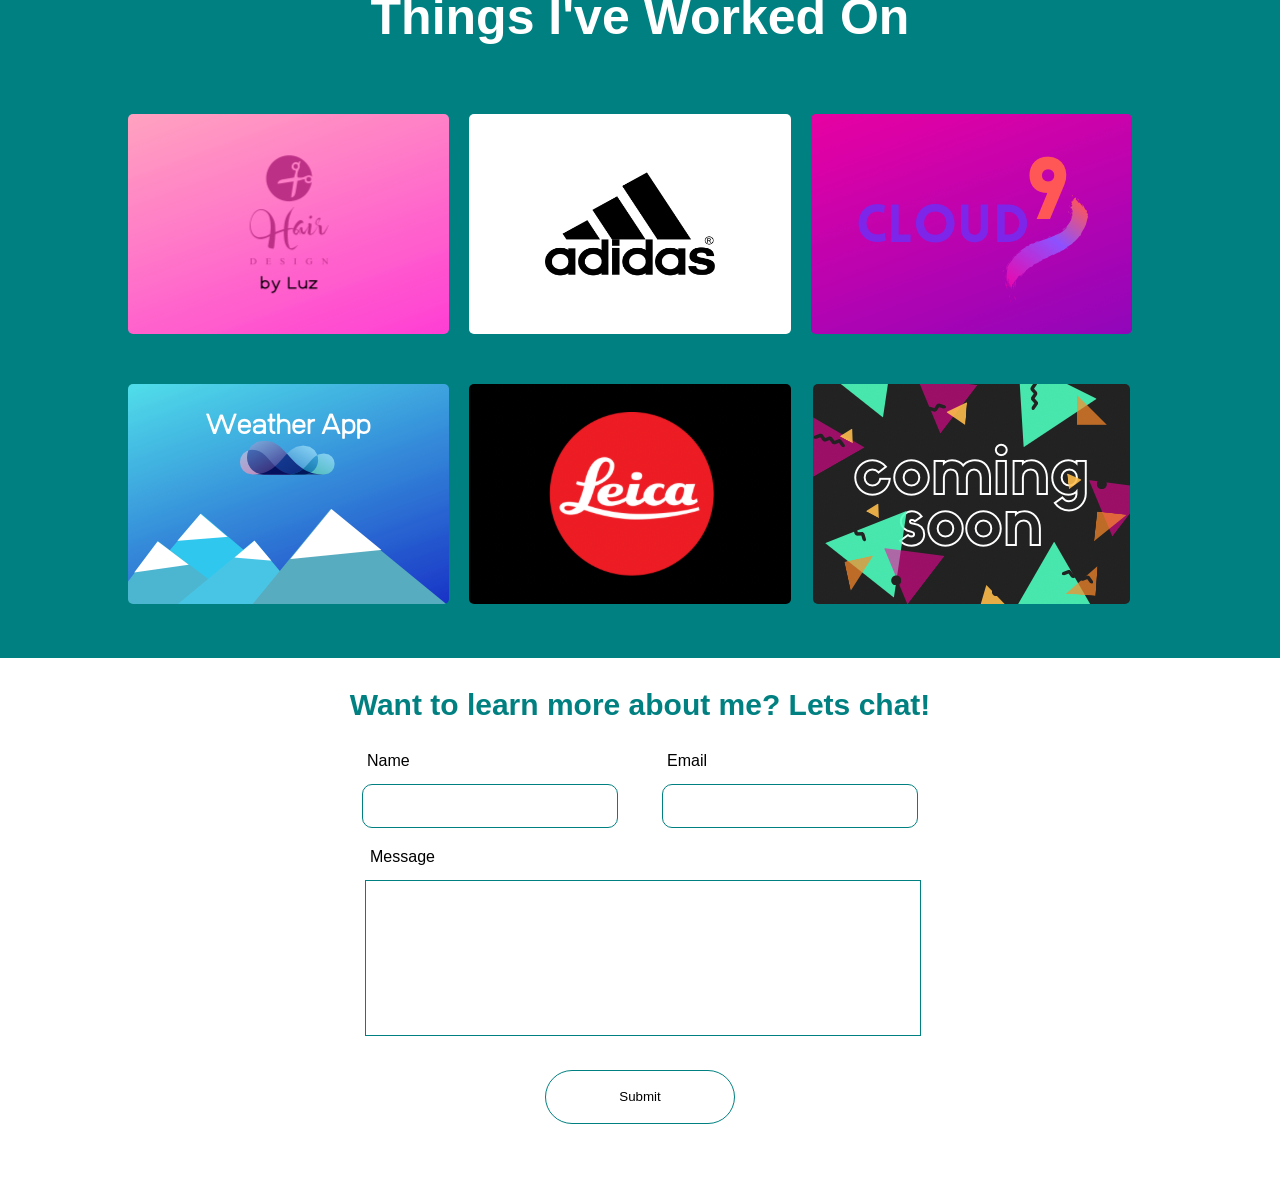
==== commit 2123a21e: "updated project" ====
--- a/index.html
+++ b/index.html
@@ -87,11 +87,11 @@
                         </div>
                     </div>
 
-                    <div class="container">
-                        <img src="./assets/images/quiro.PNG" alt="">
+                    <div class="container" id="adidas">
+                        <img src="./assets/images/adidas-logo-photo-png-3.png" alt="">
                         <div class="caption">
-                            <h1>Quiropraxia Inka, an ancestral technique for healing.</h1>
-                            <button class="explorebtn"> <a href="https://salvador1790.github.io/Quiroinka/"
+                            <h1>3D  Product Card.</h1>
+                            <button class="explorebtn"> <a href="https://salvador1790.github.io/3dAnimation/"
                                     target="_blank" style="text-decoration:none;color: white">Explore</a></button>
                         </div>
                     </div>
--- a/assets/styles.css
+++ b/assets/styles.css
@@ -317,6 +317,13 @@
     transition: 0.3s;
 }
 
+#adidas img{
+    width: 350px;
+}
+
+#adidas{
+    background-color: white;
+}
 
 @media only screen and (max-width: 1250px){
     .container{
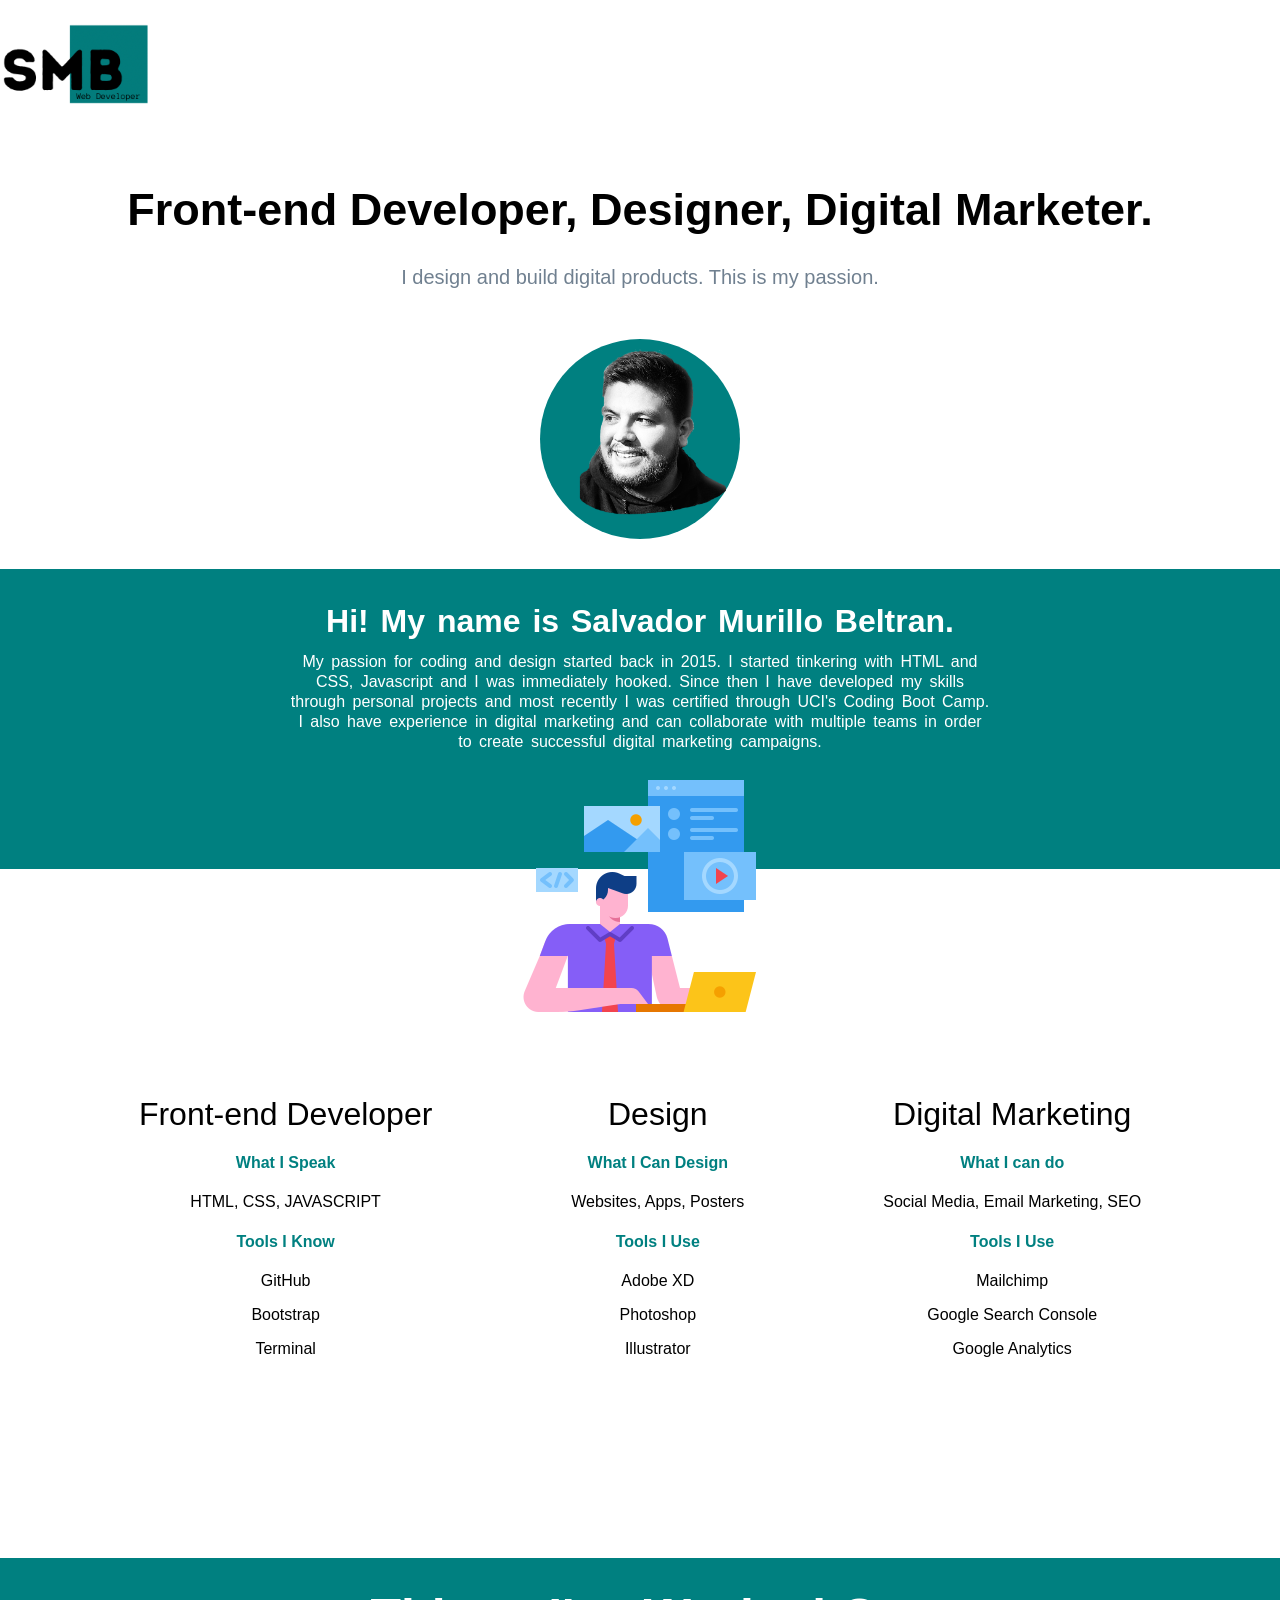
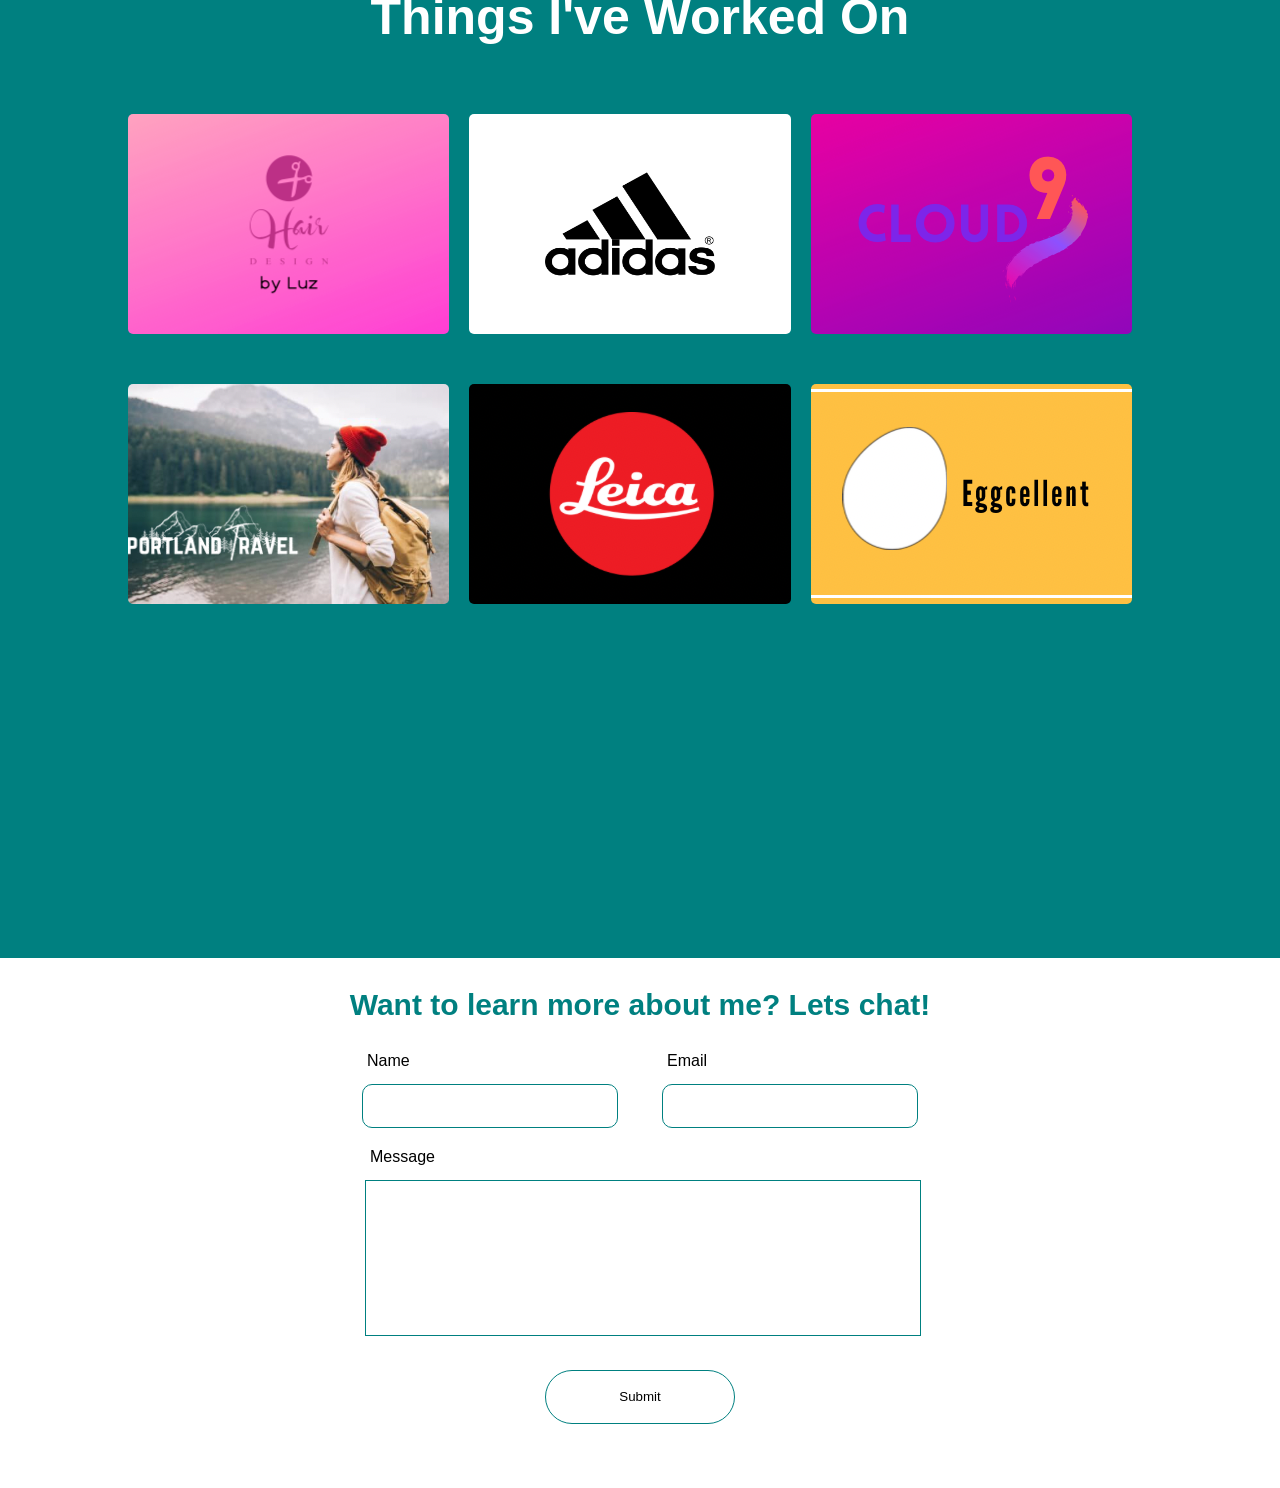
==== commit 878d18e6: "updated" ====
--- a/index.html
+++ b/index.html
@@ -26,7 +26,7 @@
             <div id="aboutMeCont">
                 <h1>Hi! My name is Salvador Murillo Beltran.</h1>
                 <p>My passion for coding and design started back
-                    in 2015. I started tinkering with HTML and CSS and I was immediately
+                    in 2015. I started tinkering with HTML and CSS, Javascript and I was immediately
                     hooked. Since then I have developed my skills through personal projects and most
                     recently I was certified through UCI's Coding Boot Camp. I also have experience
                     in digital marketing and can collaborate with multiple teams in order to create successful
@@ -109,11 +109,11 @@
 
                 <div id="exampleJumbotron2">
                     <div class="container">
-                        <img src="./assets/images/weather.PNG" alt="">
+                        <img src="./assets/images/travel.PNG" alt="">
                         <div class="caption">
-                            <h1>Weather App - powered by Location-IQ API and OpenWeather API.</h1>
-                            <button class="explorebtn"> <a href="https://salvador1790.github.io/fancyWeatherApp/"
-                                    target="_blank" style="text-decoration:none;color: white">Explore</a></button>
+                            <h1>Portland Travel-Travel Website Design.</h1>
+                            <button class="explorebtn"> <a href="https://salvador1790.github.io/portlandtravel/" target="_blank"
+                                    style="text-decoration:none;color: white">Explore!</a></button>
                         </div>
                     </div>
 
@@ -127,11 +127,11 @@
                     </div>
 
                     <div class="container">
-                        <img src="./assets/images/soon.PNG" alt="">
+                        <img src="./assets/images/eggcellent.PNG" alt="">
                         <div class="caption">
-                            <h1>Coming Soon.</h1>
-                            <button class="explorebtn"> <a href="#"
-                                    style="text-decoration:none;color: white">Coming Soon.</a></button>
+                            <h1>Breakfast Sandwich Website Design.</h1>
+                            <button class="explorebtn"> <a href="https://salvador1790.github.io/eggcellent/index.html"
+                                    style="text-decoration:none;color: white">Explore</a></button>
                         </div>
                     </div>
                 </div>
--- a/assets/styles.css
+++ b/assets/styles.css
@@ -107,7 +107,7 @@
 }
 
 #examples{
-    height: 700px;
+    height: 1000px;
     background-color: teal;
 }
 
